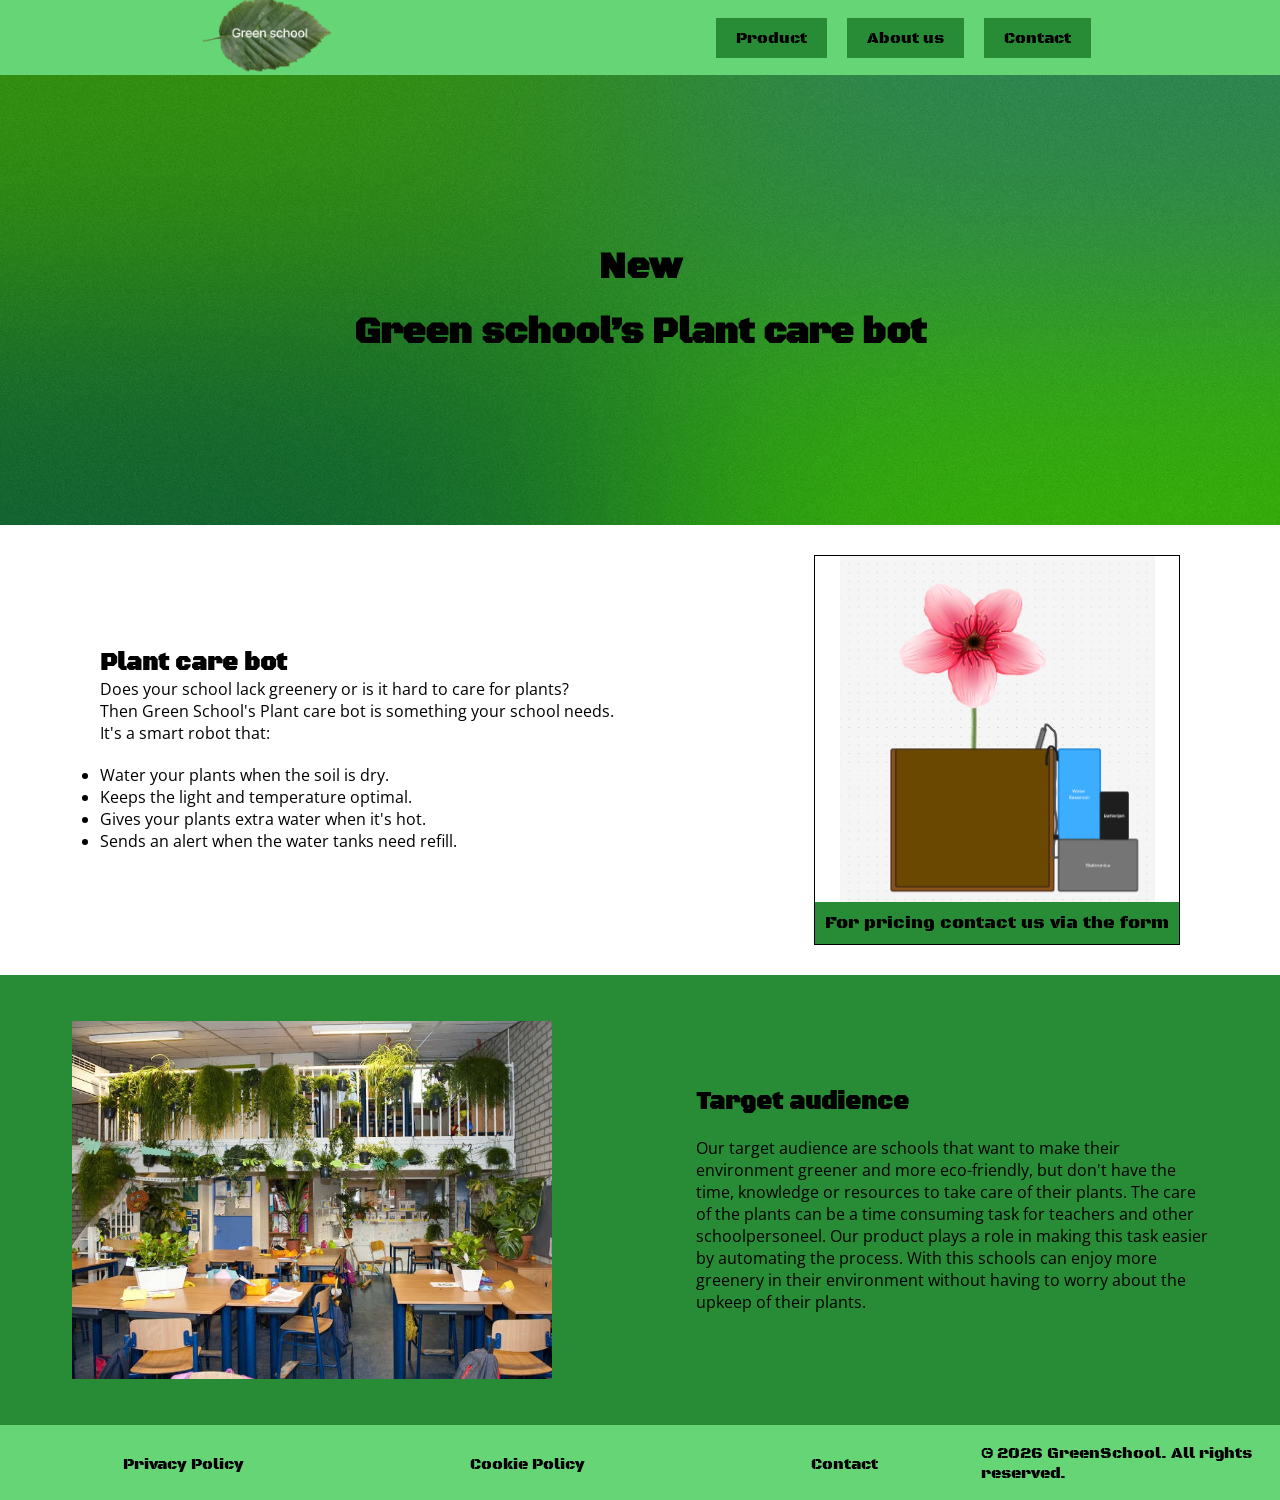
==== index.html @ 41567ce3 "github pages" ====
<!DOCTYPE html>
<html lang="en">
<head>
    <meta charset="UTF-8">
    <meta name="viewport" content="width=device-width, initial-scale=1.0">
    <link rel="stylesheet" href="css/style.css">
    <link rel="icon" href="css/img/logo-greenshool.png">
    <title>Green School</title>
</head>
<body>
    <nav>
        <a href="index.html">
            <img src="css/img/logo-greenshool.png" alt="Logo">
        </a>
        <ul>
            <a href="product.html">Product</a>
            <a href="about.html">About us</a>
            <a href="contact.html">Contact</a>
        </ul>
    </nav>
    <section class="gradient">
        <h1>New</h1>
        <h1>Green school’s Plant care bot</h1>
    </section>
    <section class="white-home">
        <div>
            <h2>
                Plant care bot
            </h2>
            <p>
                Does your school lack greenery or is it hard to care for plants?
            </p>
            <p>
                Then Green School's Plant care bot is something your school needs.
            </p>
            <p>
                It's a smart robot that:          
            </p>
            <ul>
            <li>Water your plants when the soil is dry.</li>
            <li>Keeps the light and temperature optimal.</li>
            <li>Gives your plants extra water when it's hot.</li>
            <li>Sends an alert when the water tanks need refill.</li>
            </ul>
        </div>
        <div class="wh-div">
            <img src="css/img/prototype.png" alt="Plant">
            <button onclick="window.location.href='contact.html'">For pricing contact us via the form</button>            
        </div>

    </section>
    <section class="green-home">
        <img src="css/img/greenstudents.jpeg" alt="Green Students">
        <div>
            <h2>
                Target audience
            </h2>
            <p>
                Our target audience are schools that want to make their environment greener and more eco-friendly, but don't have the time, knowledge or resources to take care of their plants.
                The care of the plants can be a time consuming task for teachers and other schoolpersoneel.
                Our product plays a role in making this task easier by automating the process. With this schools can enjoy more greenery in their environment without having to worry about the upkeep of their plants.
            </p>
        </div>
    </section>
    <footer>
        <ul>
            <li><a href="#">Privacy Policy</a></li>
            <li><a href="#">Cookie Policy</a></li>
            <li><a href="contact.html">Contact</a></li>
        </ul>
        <p>&copy; 2026 GreenSchool. All rights reserved.</p>
    </footer>
</body>
</html>
---- css/style.css ----
@import url('https://fonts.googleapis.com/css2?family=Black+Ops+One&family=Open+Sans:ital,wght@0,300..800;1,300..800&display=swap');

*{
    margin: 0;
    padding: 0;
    color: #000;
    font-family: 'open sans', sans-serif;
}

h1,
h2,
h3,
footer a,
footer p,
div button,
a{
    font-family: "Black Ops One", system-ui;
}

nav{
    background-color: #66D575;
    display: flex;
    align-items: center;
    height: 75px;
    position: sticky;
    top: 0;
    z-index: 1;
    justify-content: space-around;
}

nav img{
    width: 150px;
    height: 150px;
    object-fit: contain;
}

nav ul{
    list-style: none;
    display: flex;
    gap: 20px;
    justify-content: center;
}

nav ul a:hover{
    background-color: #206d2a;
    transition: background-color 0.3s ease-in-out, transform 0.3s ease-in-out;
    transform: scale(1.1);
}

nav ul a{
    text-decoration: none;
     cursor: pointer;
    background-color: #288B35;
    padding: 10px 20px;
}

footer{
    background-color: #66D575;
    display: flex;
    align-items: center;
    padding: 0 20px;
    height: 75px;    
}

footer ul{
    list-style: none;
    display: flex;
    gap: 20px;
    width: 100%;
    justify-content: space-around;
}

footer a {
    text-decoration: none;
}

.gradient{
    background-image: url('img/gradient.png');
    background-size: cover;
    background-position: center;
    height: 50vh;
    display: flex;
    align-items: center;
    justify-content: center;
    flex-direction: column;
    gap: 20px;
    font-size: 1.5rem;
}

.white-product{
    display: flex;
    background-color: #fff;
}

.number-count li::before {
  font-size: 1rem;
  content: counter(list-item) ". ";
  margin-right: 10px;    
}

.white-home{
    background-color: #fff;
    height: 50vh;
    display: flex;
    align-items: center;
    justify-content: space-around;
    flex-direction: row;
}

.white-home ul{
    margin-top: 20px;
}

.point-list li::before {
  content: "•";
  font-size: 1rem;
}

.white-home img{
    width: 35vh;
    height: auto;
    object-fit: contain;
}

.wh-div{
    display: flex;
    align-items: center;
    flex-direction: column;
    border: 1px solid #000;
}

.green-product{
    background-color: #288B35;
    height: 50vh;
    display: flex;
    align-items: center;
    justify-content: space-around;
    flex-direction: column;
}

.green{
    background-color: #288B35;
    height: 30vh;
    display: flex;
    align-items: center;
    justify-content: space-around;
    flex-direction: column;
}

.green-product div{
    display: flex;
    align-items: center;
    justify-content: space-around;
    flex-direction: row;
    gap: 50px;
}

.green-product div div{
    display: flex;
    align-items: center;
    flex-direction: column;
    gap: 20px;
}

.green-product div p{
    text-align: center;
    max-width: 600px;
}

.green-product div img{
    height: 35vh;
    width: auto;
    object-fit: contain;
}

.green-product button{
    background-color: #66D575;
    border: none;
    padding: 10px;
    font-size: 1.1rem;
    cursor: pointer;
}

.green-home{
    background-color: #288B35;
    height: 50vh;
    display: flex;
    align-items: center;
    justify-content: space-around;
    flex-direction: row;
}

.green-home img{
    width: 30rem;
    height: auto;
    object-fit: contain;
}

.green-home div{
    width: 40%;
    gap: 20px;
    display: flex;
    flex-direction: column;
}

.form-section {
    background-color: #f2f2f2;
    padding: 20px 20px 60px;
}

.form-section h2 {
    text-align: center;
    margin-bottom: 30px;
}

form {
    max-width: 800px;
    margin: 0 auto;
    display: flex;
    flex-direction: column;
    gap: 20px;
}

form :user-invalid{
    border: 2px solid red;
}

form :user-valid{
    border: 2px solid lightgreen;
}

.row {
    display: flex;
    gap: 40px;
}

.field {
    flex: 1;
    display: flex;
    flex-direction: column;
    gap: 4px;
}

label {
    font-size: 0.8rem;
    font-weight: bold;
}

input,
select,
textarea,
placeholder {
    width: 100%;
    padding: 6px;
    border: 1px solid #000;
    background-color: #fff;
    font: inherit;
    border-radius: 10px;

}

textarea {
    height: 250px;
}

.checkbox {
    display: flex;
    align-items: center;
    gap: 15px;
    font-size: 1rem;
    font-weight: normal;
}

.checkbox input {
    width: 28px;
    height: 28px;
}

button {
    background-color: #288B35;
    border: none;
    padding: 10px;
    font-size: 1.1rem;
    cursor: pointer;
}

button:hover {
    background-color: #206d2a;
    transition: background-color 0.3s ease-in-out, transform 0.3s ease-in-out;
}

#thanks{
    height: 80vh;
}

@media (max-width: 550px){

    nav ul {
        flex-direction: column;
        flex-wrap: wrap;
        gap: 8px;
        scale: 1;
    }

}

@media (max-width: 1000px) {

    nav {
        height: auto;
        padding: 10px;
        gap: 10px;
    }

    nav img {
        width: auto;
        height: 100px;
    }


    nav li {
        padding: 8px 14px;
        font-size: 0.9rem;
    }

    nav li:hover {
        transform: none;
    }

    footer {
        height: auto;
        padding: 15px 20px;
    }

    footer ul {
        flex-direction: column;
        align-items: center;
        gap: 10px;
    }

    .gradient {
        height: auto;
        min-height: 40vh;
        padding: 30px 20px;
        font-size: 1.2rem;
        text-align: center;

    }

    .white-home,
    .green-home,
    .green-product,
    .white-product,
    .green {
        height: auto;
        min-height: 30vh;
        flex-direction: column;
        padding: 30px 20px;
        gap: 20px;
    }

    .white-home img {
        width: 60%;
        max-width: 250px;
    }


    .green-home img{
        width: 60%;
        max-width: 400px;
    }

    .green-home div {
        width: 100%;
    }

    .wh-div {
        width: 100%;
        padding: 15px;
    }

    .green-product div {
        flex-direction: column;
        gap: 20px;
    }

    .green-product div img {
        height: auto;
        width: 70%;
        max-height: 30vh;
    }

    .green-product div p {
        max-width: 100%;
    }

    .form-section {
        padding: 20px 15px 40px;
    }

    .row {
        flex-direction: column;
        gap: 20px;
    }

    input,
    select,
    textarea {
        font-size: 16px; 
    }

    textarea {
        height: 180px;
    }

    #thanks {
        height: auto;
        min-height: 60vh;
    }
}
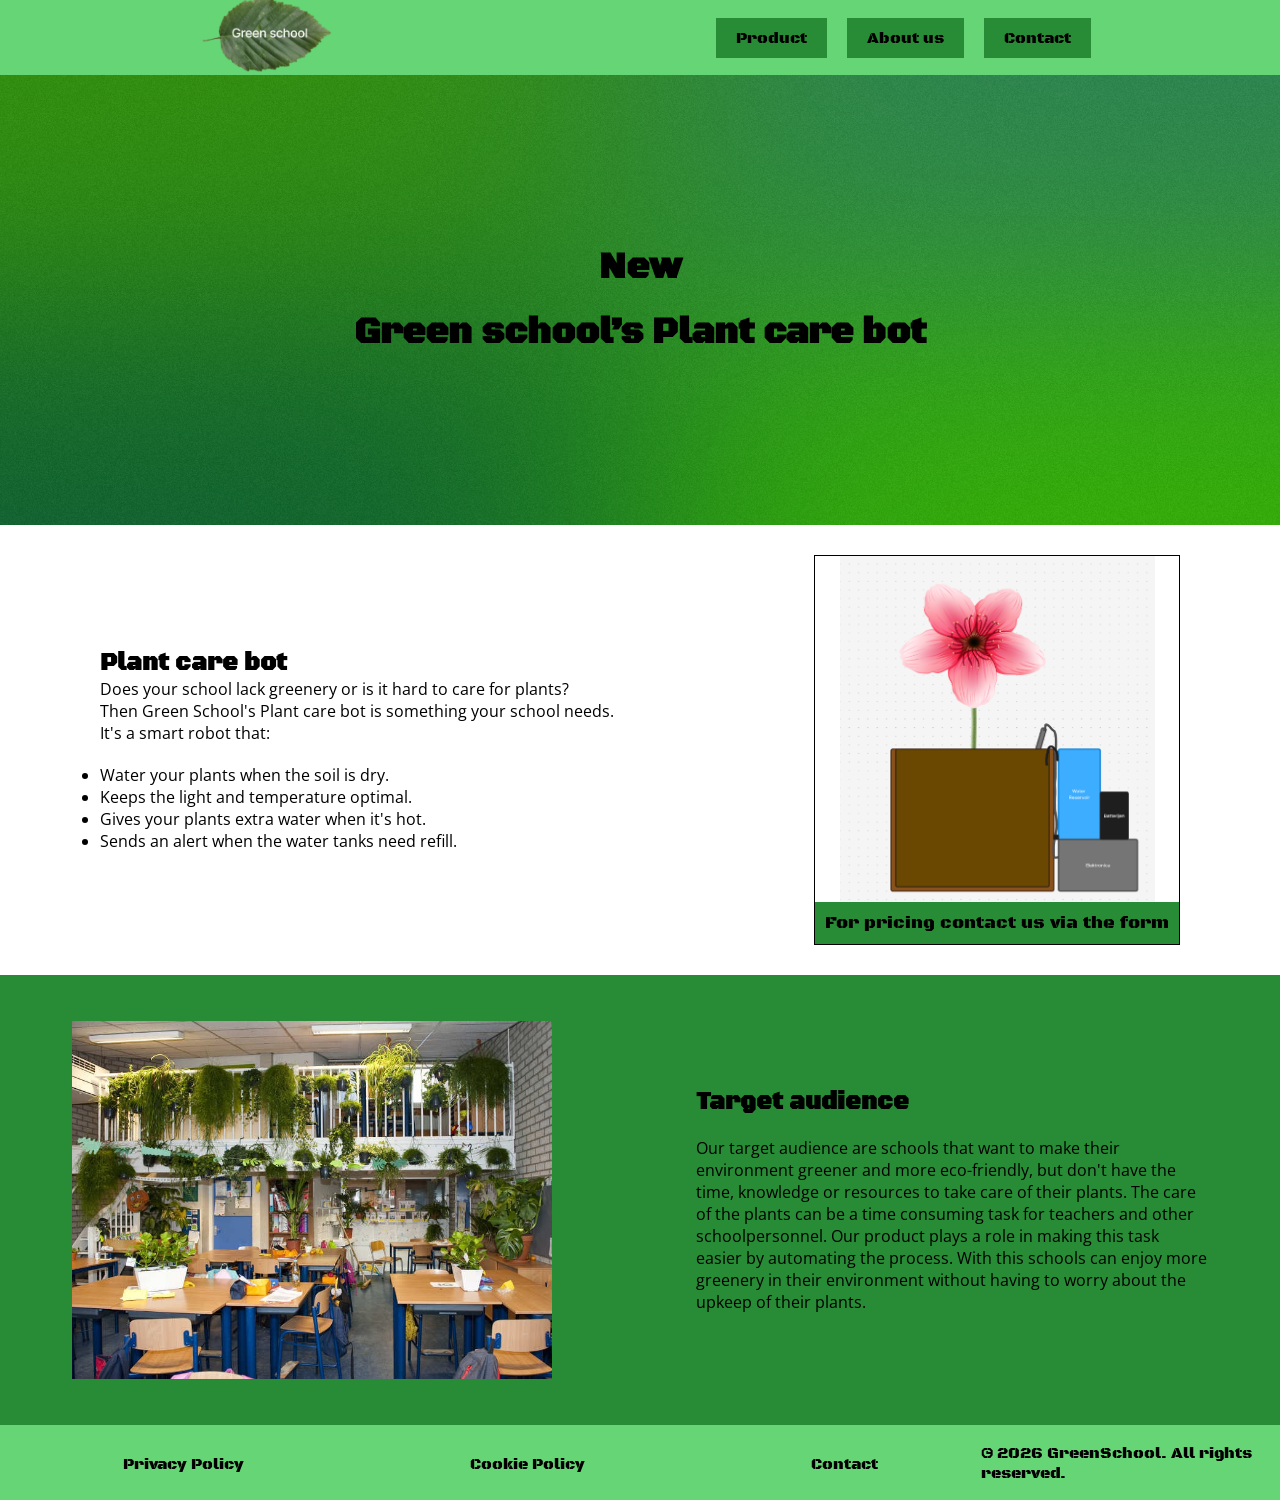
==== commit 2642a75a: "AAAAAAAHHHHH" ====
--- a/index.html
+++ b/index.html
@@ -44,28 +44,28 @@
             </ul>
         </div>
         <div class="wh-div">
-            <img src="css/img/prototype.png" alt="Plant">
+            <img src="css/img/prototype.png" alt="2d view of early pototype">
             <button onclick="window.location.href='contact.html'">For pricing contact us via the form</button>            
         </div>
 
     </section>
     <section class="green-home">
-        <img src="css/img/greenstudents.jpeg" alt="Green Students">
+        <img src="css/img/greenstudents.jpeg" alt="Classroom with a lot of plants">
         <div>
             <h2>
                 Target audience
             </h2>
             <p>
                 Our target audience are schools that want to make their environment greener and more eco-friendly, but don't have the time, knowledge or resources to take care of their plants.
-                The care of the plants can be a time consuming task for teachers and other schoolpersoneel.
+                The care of the plants can be a time consuming task for teachers and other schoolpersonnel.
                 Our product plays a role in making this task easier by automating the process. With this schools can enjoy more greenery in their environment without having to worry about the upkeep of their plants.
             </p>
         </div>
     </section>
     <footer>
         <ul>
-            <li><a href="#">Privacy Policy</a></li>
-            <li><a href="#">Cookie Policy</a></li>
+            <li><a>Privacy Policy</a></li>
+            <li><a>Cookie Policy</a></li>
             <li><a href="contact.html">Contact</a></li>
         </ul>
         <p>&copy; 2026 GreenSchool. All rights reserved.</p>
